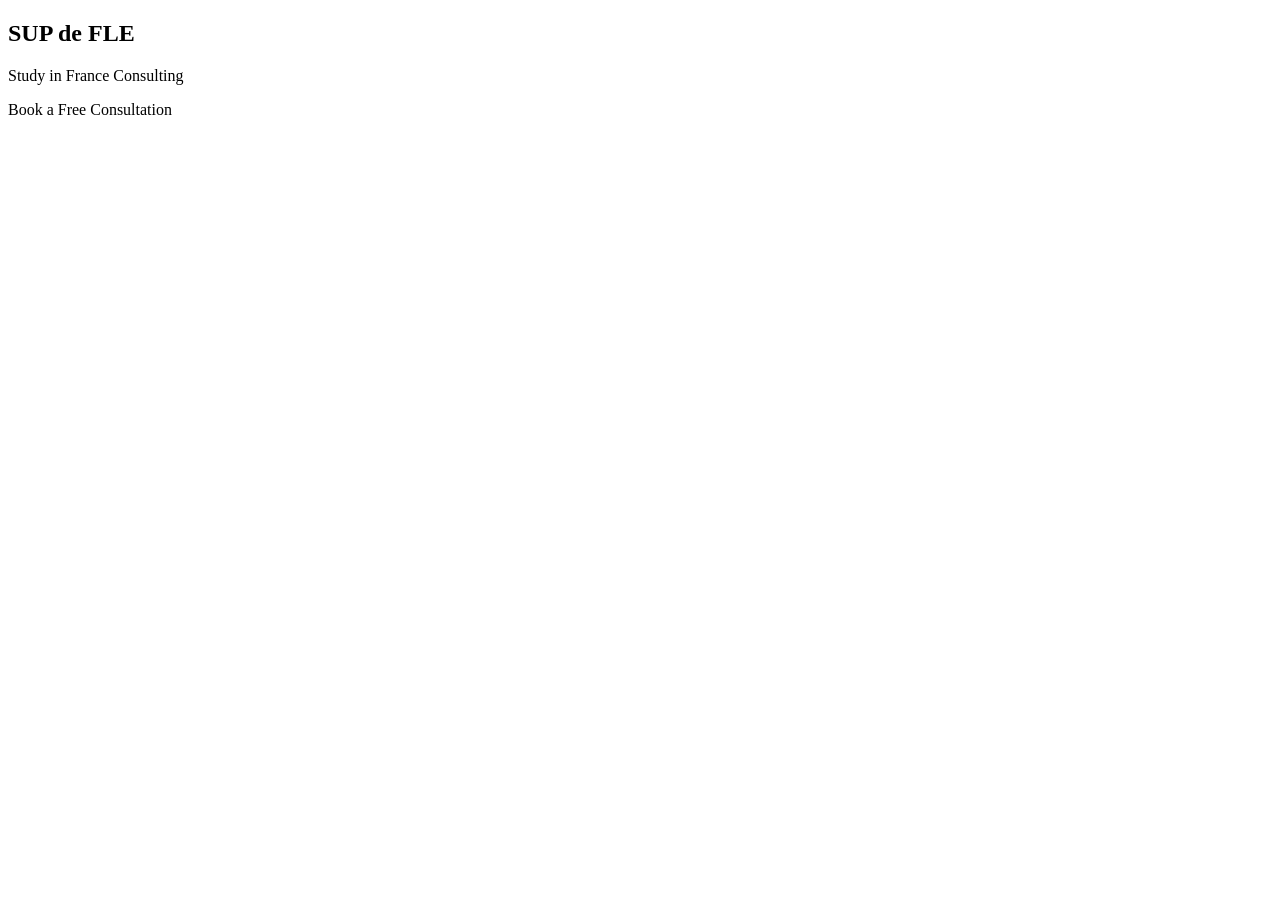
==== index.html @ d91d6705 "v0.2 Initial structure v0.2 Initial structure" ====
<!doctype html><html lang='en'><head><meta charset='utf-8'><meta name='viewport' content='width=device-width,initial-scale=1'><title>SUP de FLE</title><link rel='stylesheet' href='css/style.css'><link rel='stylesheet' href='css/responsive.css'></head><body><section class='hero'><div class='container'><h1>SUP de FLE</h1><p>Study in France Consulting</p><a class='btn'>Book a Free Consultation</a></div></section><script src='js/app.js'></script></body></html>
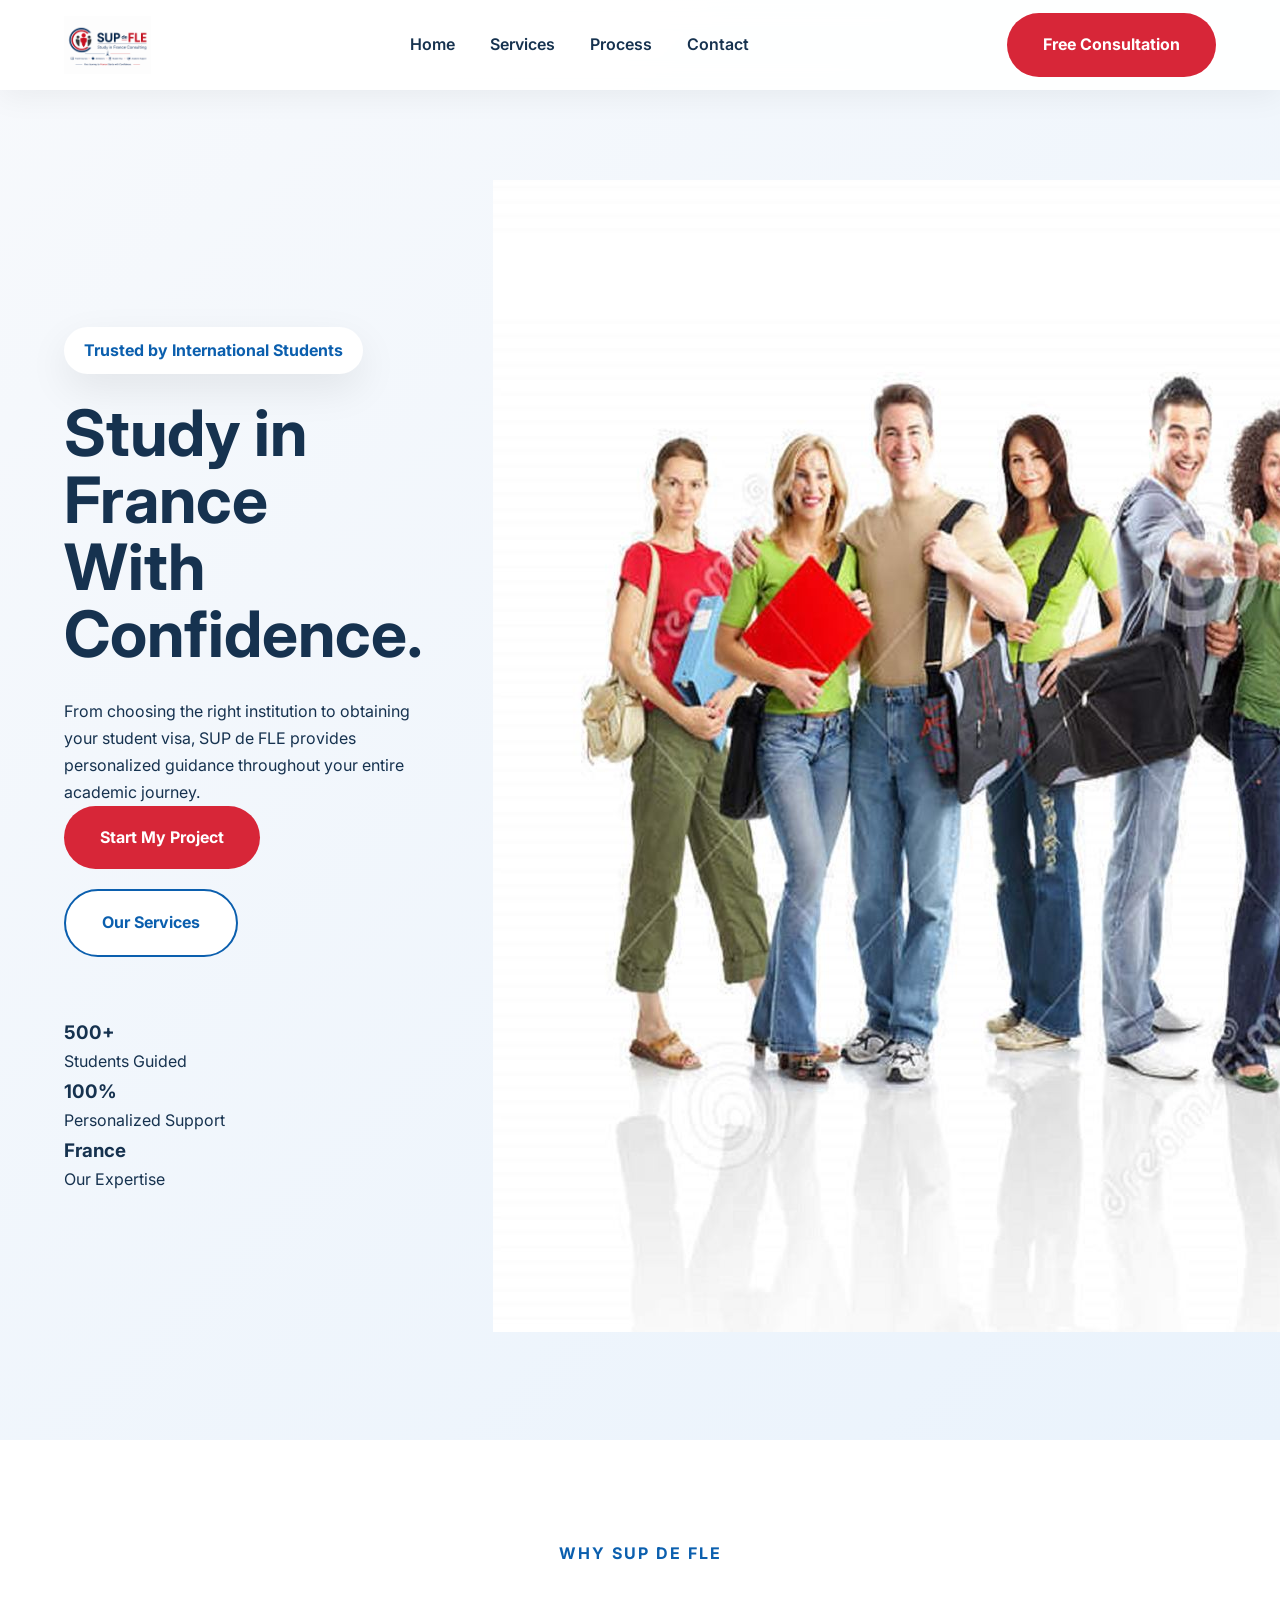
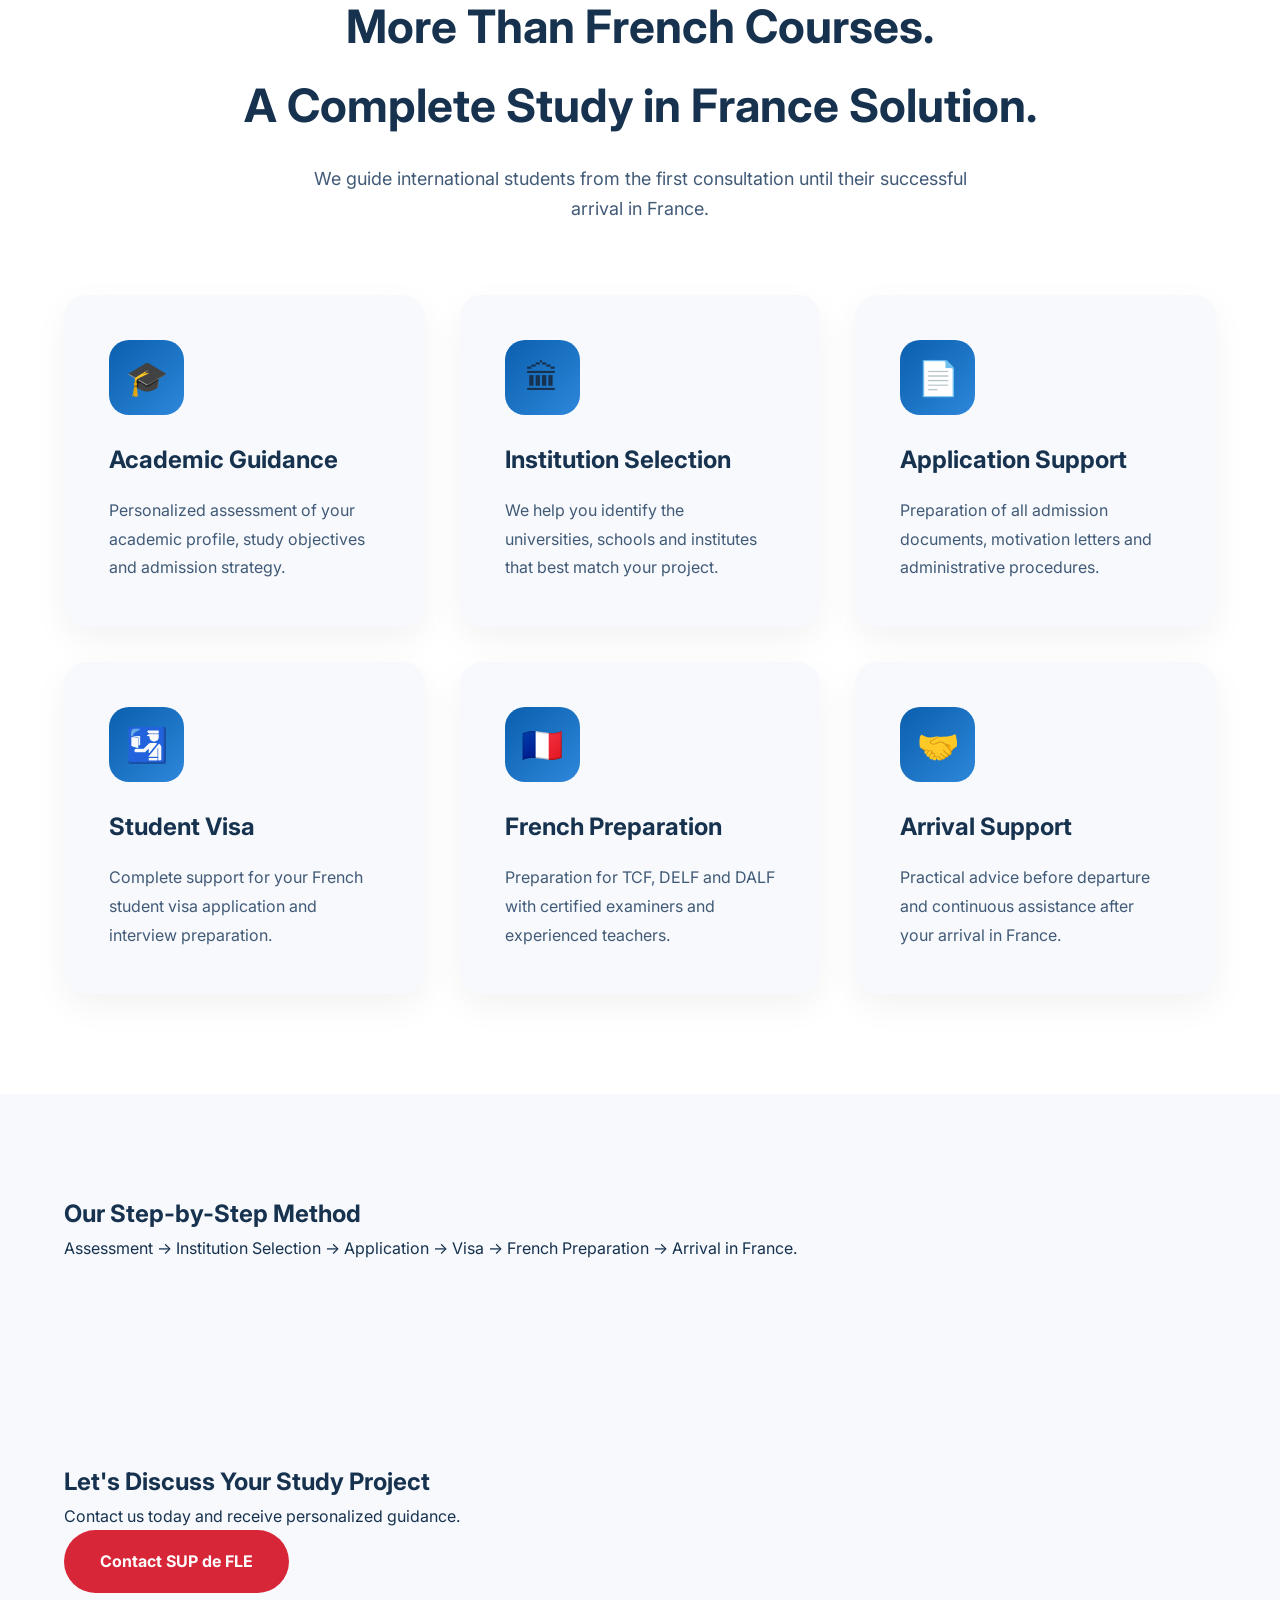
==== commit 24e27a68: "Version 0.2 - Home page foundation" ====
--- a/index.html
+++ b/index.html
@@ -1 +1,322 @@
-<!doctype html><html lang='en'><head><meta charset='utf-8'><meta name='viewport' content='width=device-width,initial-scale=1'><title>SUP de FLE</title><link rel='stylesheet' href='css/style.css'><link rel='stylesheet' href='css/responsive.css'></head><body><section class='hero'><div class='container'><h1>SUP de FLE</h1><p>Study in France Consulting</p><a class='btn'>Book a Free Consultation</a></div></section><script src='js/app.js'></script></body></html>+<!DOCTYPE html>
+<html lang="en">
+
+<head>
+
+    <meta charset="UTF-8">
+
+    <meta name="viewport" content="width=device-width, initial-scale=1.0">
+
+    <title>SUP de FLE | Study in France Consulting</title>
+
+    <meta name="description"
+        content="SUP de FLE supports international students throughout their study project in France. Admissions, visas, French preparation, and personalized guidance.">
+
+    <link rel="preconnect" href="https://fonts.googleapis.com">
+
+    <link rel="preconnect" href="https://fonts.gstatic.com" crossorigin>
+
+    <link href="https://fonts.googleapis.com/css2?family=Inter:wght@300;400;500;600;700;800;900&display=swap"
+        rel="stylesheet">
+
+    <link rel="stylesheet" href="css/style.css">
+
+    <link rel="stylesheet" href="css/responsive.css">
+
+</head>
+
+<body>
+
+    <!-- ================= HEADER ================= -->
+
+    <header class="header">
+
+        <div class="container header-container">
+
+            <div class="logo">
+
+    <img src="assets/images/logo_supdefle_website.png"
+         alt="SUP de FLE"
+         class="logo-image">
+
+</div>
+
+            <nav>
+
+                <ul>
+
+                    <li><a href="#">Home</a></li>
+
+                    <li><a href="#services">Services</a></li>
+
+                    <li><a href="#process">Process</a></li>
+
+                    <li><a href="#contact">Contact</a></li>
+
+                </ul>
+
+            </nav>
+
+            <a href="#contact" class="btn btn-primary">
+
+                Free Consultation
+
+            </a>
+
+        </div>
+
+    </header>
+
+    <!-- ================= HERO ================= -->
+
+    <section class="hero">
+
+        <div class="container hero-content">
+
+            <div class="hero-text">
+
+                <span class="hero-badge">
+
+                    Trusted by International Students
+
+                </span>
+
+                <h1>
+
+                    Study in France<br>
+
+                    With Confidence.
+
+                </h1>
+
+                <p>
+
+                    From choosing the right institution to obtaining your student visa,
+                    SUP de FLE provides personalized guidance throughout your entire
+                    academic journey.
+
+                </p>
+
+                <div class="hero-buttons">
+
+                    <a href="#contact" class="btn btn-primary">
+
+                        Start My Project
+
+                    </a>
+
+                    <a href="#services" class="btn btn-secondary">
+
+                        Our Services
+
+                    </a>
+
+                </div>
+
+                <div class="hero-stats">
+
+                    <div>
+
+                        <h3>500+</h3>
+
+                        <span>Students Guided</span>
+
+                    </div>
+
+                    <div>
+
+                        <h3>100%</h3>
+
+                        <span>Personalized Support</span>
+
+                    </div>
+
+                    <div>
+
+                        <h3>France</h3>
+
+                        <span>Our Expertise</span>
+
+                    </div>
+
+                </div>
+
+            </div>
+
+            <div class="hero-image">
+
+                <img src="assets/images/student.jpg"
+                    alt="International student studying in France">
+
+            </div>
+
+        </div>
+
+    </section>
+
+    <!-- ================= SERVICES ================= -->
+
+    <section id="services" class="services">
+
+    <div class="container">
+
+        <div class="section-title">
+
+            <span>WHY SUP DE FLE</span>
+
+            <h2>
+                More Than French Courses.<br>
+                A Complete Study in France Solution.
+            </h2>
+
+            <p>
+                We guide international students from the first consultation
+                until their successful arrival in France.
+            </p>
+
+        </div>
+
+        <div class="services-grid">
+
+            <article class="service-card">
+
+                <div class="service-icon">🎓</div>
+
+                <h3>Academic Guidance</h3>
+
+                <p>
+                    Personalized assessment of your academic profile,
+                    study objectives and admission strategy.
+                </p>
+
+            </article>
+
+            <article class="service-card">
+
+                <div class="service-icon">🏛</div>
+
+                <h3>Institution Selection</h3>
+
+                <p>
+                    We help you identify the universities,
+                    schools and institutes that best match
+                    your project.
+                </p>
+
+            </article>
+
+            <article class="service-card">
+
+                <div class="service-icon">📄</div>
+
+                <h3>Application Support</h3>
+
+                <p>
+                    Preparation of all admission documents,
+                    motivation letters and administrative procedures.
+                </p>
+
+            </article>
+
+            <article class="service-card">
+
+                <div class="service-icon">🛂</div>
+
+                <h3>Student Visa</h3>
+
+                <p>
+                    Complete support for your French student
+                    visa application and interview preparation.
+                </p>
+
+            </article>
+
+            <article class="service-card">
+
+                <div class="service-icon">🇫🇷</div>
+
+                <h3>French Preparation</h3>
+
+                <p>
+                    Preparation for TCF, DELF and DALF with
+                    certified examiners and experienced teachers.
+                </p>
+
+            </article>
+
+            <article class="service-card">
+
+                <div class="service-icon">🤝</div>
+
+                <h3>Arrival Support</h3>
+
+                <p>
+                    Practical advice before departure and
+                    continuous assistance after your arrival
+                    in France.
+                </p>
+
+            </article>
+
+        </div>
+
+    </div>
+
+</section>
+
+    <!-- ================= PROCESS ================= -->
+
+    <section id="process">
+
+        <div class="container">
+
+            <h2>
+
+                Our Step-by-Step Method
+
+            </h2>
+
+            <p>
+
+                Assessment → Institution Selection → Application → Visa →
+                French Preparation → Arrival in France.
+
+            </p>
+
+        </div>
+
+    </section>
+
+    <!-- ================= CONTACT ================= -->
+
+    <section id="contact">
+
+        <div class="container">
+
+            <h2>
+
+                Let's Discuss Your Study Project
+
+            </h2>
+
+            <p>
+
+                Contact us today and receive personalized guidance.
+
+            </p>
+
+            <a href="mailto:contact@supdefle.com" class="btn btn-primary">
+
+                Contact SUP de FLE
+
+            </a>
+
+        </div>
+
+    </section>
+
+    <script src="js/app.js"></script>
+
+</body>
+
+</html>
--- a/css/style.css
+++ b/css/style.css
@@ -0,0 +1,806 @@
+/* ==========================================================
+   SUP de FLE
+   Study in France Consulting
+   Version 0.3
+========================================================== */
+
+/* ==========================
+   GOOGLE FONT
+========================== */
+
+@import url('https://fonts.googleapis.com/css2?family=Inter:wght@300;400;500;600;700;800;900&display=swap');
+
+/* ==========================
+   RESET
+========================== */
+
+*{
+    margin:0;
+    padding:0;
+    box-sizing:border-box;
+}
+
+html{
+    scroll-behavior:smooth;
+}
+
+body{
+
+    font-family:'Inter',sans-serif;
+
+    color:#16324F;
+
+    background:#F7F9FC;
+
+    line-height:1.7;
+
+}
+
+/* ==========================
+   COLORS
+========================== */
+
+:root{
+
+    --primary:#0B5FAE;
+
+    --secondary:#D72638;
+
+    --dark:#16324F;
+
+    --light:#F7F9FC;
+
+    --white:#FFFFFF;
+
+    --text:#415A77;
+
+    --success:#1DB954;
+
+    --radius:18px;
+
+    --shadow:0 15px 40px rgba(0,0,0,.08);
+
+}
+
+/* ==========================
+   CONTAINER
+========================== */
+
+.container{
+
+    width:90%;
+
+    max-width:1200px;
+
+    margin:auto;
+
+}
+
+/* ==========================
+   HERO
+========================== */
+
+.hero{
+
+    padding:100px 0;
+
+    background:
+
+    linear-gradient(135deg,#F7F9FC 0%,#EAF3FC 100%);
+
+}
+
+.hero-content{
+
+    display:grid;
+
+    grid-template-columns:1.2fr 1fr;
+
+    gap:70px;
+
+    align-items:center;
+
+}
+
+/* ==========================
+   BADGE
+========================== */
+
+.hero-badge{
+
+    display:inline-block;
+
+    padding:10px 20px;
+
+    background:white;
+
+    border-radius:50px;
+
+    color:var(--primary);
+
+    font-weight:700;
+
+    margin-bottom:25px;
+
+    box-shadow:var(--shadow);
+
+}
+
+/* ==========================
+   TITLES
+========================== */
+
+.hero h1{
+
+    font-size:64px;
+
+    line-height:1.05;
+
+    margin-bottom:30px;
+
+    color:var(--dark);
+
+}
+
+.hero-description{
+
+    font-size:20px;
+
+    color:var(--text);
+
+    margin-bottom:40px;
+
+    max-width:650px;
+
+}
+
+/* ==========================
+   BUTTONS
+========================== */
+
+.hero-buttons{
+
+    display:flex;
+
+    gap:20px;
+
+    flex-wrap:wrap;
+
+    margin-bottom:60px;
+
+}
+
+.btn{
+
+    display:inline-flex;
+
+    align-items:center;
+
+    justify-content:center;
+
+    padding:18px 36px;
+
+    text-decoration:none;
+
+    font-weight:700;
+
+    border-radius:50px;
+
+    transition:.35s;
+
+}
+
+.btn-primary{
+
+    background:var(--secondary);
+
+    color:white;
+
+}
+
+.btn-primary:hover{
+
+    transform:translateY(-4px);
+
+    box-shadow:0 15px 35px rgba(215,38,56,.30);
+
+}
+
+.btn-secondary{
+
+    background:white;
+
+    color:var(--primary);
+
+    border:2px solid var(--primary);
+
+}
+
+.btn-secondary:hover{
+
+    background:var(--primary);
+
+    color:white;
+
+}
+
+/* ==========================
+   FEATURES
+========================== */
+
+.hero-features{
+
+    display:grid;
+
+    gap:25px;
+
+}
+
+.feature{
+
+    display:flex;
+
+    gap:18px;
+
+    align-items:flex-start;
+
+}
+
+.feature-icon{
+
+    width:42px;
+
+    height:42px;
+
+    border-radius:50%;
+
+    background:var(--success);
+
+    color:white;
+
+    display:flex;
+
+    align-items:center;
+
+    justify-content:center;
+
+    font-weight:700;
+
+    flex-shrink:0;
+
+}
+
+.feature strong{
+
+    display:block;
+
+    margin-bottom:5px;
+
+}
+
+.feature span{
+
+    color:var(--text);
+
+}
+
+/* ==========================
+   RIGHT CARD
+========================== */
+
+.hero-card{
+
+    background:white;
+
+    padding:45px;
+
+    border-radius:24px;
+
+    box-shadow:var(--shadow);
+
+}
+
+.hero-card h3{
+
+    font-size:30px;
+
+    margin-bottom:25px;
+
+    color:var(--dark);
+
+}
+
+.hero-card ul{
+
+    list-style:none;
+
+}
+
+.hero-card li{
+
+    padding:12px 0;
+
+    border-bottom:1px solid #ECECEC;
+
+}
+
+.hero-card-button{
+
+    margin-top:35px;
+
+    display:block;
+
+    text-align:center;
+
+    background:var(--primary);
+
+    color:white;
+
+    text-decoration:none;
+
+    padding:18px;
+
+    border-radius:50px;
+
+    font-weight:700;
+
+    transition:.35s;
+
+}
+
+.hero-card-button:hover{
+
+    background:var(--secondary);
+
+}
+
+/* ==========================
+   SPACING
+========================== */
+
+section{
+
+    padding:100px 0;
+
+}
+
+/* =====================================
+ANIMATIONS
+===================================== */
+
+.feature,
+.hero-card,
+.hero-badge,
+.btn{
+
+    opacity:0;
+
+    transform:translateY(30px);
+
+    transition:.7s ease;
+
+}
+
+.show{
+
+    opacity:1;
+
+    transform:translateY(0);
+
+}
+
+/* ==========================================
+   HEADER
+========================================== */
+
+.header{
+
+    position:fixed;
+
+    top:0;
+
+    left:0;
+
+    width:100%;
+
+    background:rgba(255,255,255,.92);
+
+    backdrop-filter:blur(12px);
+
+    box-shadow:0 8px 30px rgba(0,0,0,.05);
+
+    z-index:1000;
+
+}
+
+.header-container{
+
+    height:90px;
+
+    display:flex;
+
+    align-items:center;
+
+    justify-content:space-between;
+
+}
+
+.logo-image{
+
+    height:58px;
+
+    width:auto;
+
+    display:block;
+
+}
+
+nav ul{
+
+    display:flex;
+
+    gap:35px;
+
+    list-style:none;
+
+}
+
+nav a{
+
+    color:var(--dark);
+
+    text-decoration:none;
+
+    font-weight:600;
+
+    transition:.3s;
+
+}
+
+nav a:hover{
+
+    color:var(--primary);
+
+}
+
+.hero{
+
+    padding-top:180px;
+
+}
+
+/*=========================================================
+SERVICES
+=========================================================*/
+
+.services{
+
+    background:white;
+
+}
+
+.section-title{
+
+    text-align:center;
+
+    margin-bottom:70px;
+
+}
+
+.section-title span{
+
+    color:var(--primary);
+
+    font-weight:700;
+
+    letter-spacing:2px;
+
+    text-transform:uppercase;
+
+}
+
+.section-title h2{
+
+    font-size:46px;
+
+    margin:20px 0;
+
+    color:var(--dark);
+
+}
+
+.section-title p{
+
+    max-width:700px;
+
+    margin:auto;
+
+    color:var(--text);
+
+    font-size:18px;
+
+}
+
+.services-grid{
+
+    display:grid;
+
+    grid-template-columns:repeat(3,1fr);
+
+    gap:35px;
+
+}
+
+.service-card{
+
+    background:#F7F9FC;
+
+    padding:45px;
+
+    border-radius:22px;
+
+    transition:.35s;
+
+    box-shadow:0 12px 35px rgba(0,0,0,.05);
+
+}
+
+.service-card:hover{
+
+    transform:translateY(-10px);
+
+    box-shadow:0 20px 45px rgba(0,0,0,.10);
+
+}
+
+.service-icon{
+
+    width:75px;
+
+    height:75px;
+
+    border-radius:20px;
+
+    background:linear-gradient(135deg,#0B5FAE,#2D87DA);
+
+    display:flex;
+
+    align-items:center;
+
+    justify-content:center;
+
+    font-size:34px;
+
+    margin-bottom:25px;
+
+}
+
+.service-card h3{
+
+    margin-bottom:15px;
+
+    font-size:24px;
+
+    color:var(--dark);
+
+}
+
+.service-card p{
+
+    color:var(--text);
+
+    line-height:1.8;
+
+}
+
+/*=========================================================
+PROCESS
+=========================================================*/
+
+.process{
+
+    background:#F7F9FC;
+
+}
+
+.timeline{
+
+    position:relative;
+
+    max-width:900px;
+
+    margin:70px auto 0;
+
+}
+
+.timeline::before{
+
+    content:"";
+
+    position:absolute;
+
+    left:30px;
+
+    top:0;
+
+    bottom:0;
+
+    width:4px;
+
+    background:#0B5FAE;
+
+    border-radius:20px;
+
+}
+
+.step{
+
+    display:flex;
+
+    align-items:flex-start;
+
+    margin-bottom:45px;
+
+    position:relative;
+
+}
+
+.step-number{
+
+    width:60px;
+
+    height:60px;
+
+    min-width:60px;
+
+    border-radius:50%;
+
+    background:#D72638;
+
+    color:white;
+
+    font-size:22px;
+
+    font-weight:700;
+
+    display:flex;
+
+    align-items:center;
+
+    justify-content:center;
+
+    z-index:2;
+
+}
+
+.step-content{
+
+    margin-left:35px;
+
+    background:white;
+
+    padding:30px;
+
+    border-radius:18px;
+
+    flex:1;
+
+    box-shadow:0 12px 30px rgba(0,0,0,.06);
+
+    transition:.35s;
+
+}
+
+.step-content:hover{
+
+    transform:translateX(8px);
+
+    box-shadow:0 18px 40px rgba(0,0,0,.10);
+
+}
+
+.step-content h3{
+
+    color:#16324F;
+
+    margin-bottom:12px;
+
+    font-size:24px;
+
+}
+
+.step-content p{
+
+    color:#607080;
+
+    line-height:1.8;
+
+}
+
+/*=========================================================
+STUDY IN FRANCE
+=========================================================*/
+
+.study-france{
+
+    background:linear-gradient(180deg,#ffffff,#F6F9FD);
+
+}
+
+.france-grid{
+
+    display:grid;
+
+    grid-template-columns:repeat(3,1fr);
+
+    gap:35px;
+
+    margin-top:70px;
+
+}
+
+.france-card{
+
+    background:white;
+
+    border-radius:24px;
+
+    padding:40px;
+
+    box-shadow:0 15px 40px rgba(0,0,0,.06);
+
+    transition:.35s;
+
+    border:1px solid #E8EDF5;
+
+}
+
+.france-card:hover{
+
+    transform:translateY(-10px);
+
+    box-shadow:0 20px 45px rgba(0,0,0,.10);
+
+}
+
+.card-number{
+
+    width:58px;
+
+    height:58px;
+
+    border-radius:50%;
+
+    background:#0B5FAE;
+
+    color:white;
+
+    display:flex;
+
+    align-items:center;
+
+    justify-content:center;
+
+    font-weight:700;
+
+    margin-bottom:25px;
+
+}
+
+.france-card h3{
+
+    margin-bottom:18px;
+
+    color:#16324F;
+
+    font-size:24px;
+
+}
+
+.france-card p{
+
+    color:#607080;
+
+    line-height:1.8;
+
+}
--- a/css/responsive.css
+++ b/css/responsive.css
@@ -0,0 +1,273 @@
+/* ==========================================================
+   SUP de FLE
+   Responsive
+   Version 0.3
+========================================================== */
+
+/* ==========================
+   LARGE SCREENS
+========================== */
+
+@media (max-width:1200px){
+
+    .hero h1{
+
+        font-size:54px;
+
+    }
+
+    .hero-content{
+
+        gap:50px;
+
+    }
+
+}
+
+/* ==========================
+   TABLETS
+========================== */
+
+@media (max-width:992px){
+
+    .hero{
+
+        padding:80px 0;
+
+    }
+
+    .hero-content{
+
+        grid-template-columns:1fr;
+
+        gap:60px;
+
+    }
+
+    .hero-text{
+
+        text-align:center;
+
+    }
+
+    .hero-description{
+
+        margin-left:auto;
+
+        margin-right:auto;
+
+    }
+
+    .hero-buttons{
+
+        justify-content:center;
+
+    }
+
+    .hero-features{
+
+        max-width:650px;
+
+        margin:auto;
+
+        text-align:left;
+
+    }
+
+    .hero-card{
+
+        max-width:650px;
+
+        margin:auto;
+
+    }
+
+}
+
+/* ==========================
+   MOBILE
+========================== */
+
+@media (max-width:768px){
+
+    .container{
+
+        width:92%;
+
+    }
+
+    .hero{
+
+        padding:70px 0;
+
+    }
+
+    .hero h1{
+
+        font-size:42px;
+
+        line-height:1.15;
+
+    }
+
+    .hero-description{
+
+        font-size:18px;
+
+    }
+
+    .hero-buttons{
+
+        flex-direction:column;
+
+    }
+
+    .btn{
+
+        width:100%;
+
+    }
+
+    .hero-card{
+
+        padding:30px;
+
+    }
+
+    .hero-card h3{
+
+        font-size:26px;
+
+    }
+
+}
+
+/* ==========================
+   SMALL MOBILE
+========================== */
+
+@media (max-width:480px){
+
+    .hero{
+
+        padding:55px 0;
+
+    }
+
+    .hero h1{
+
+        font-size:34px;
+
+    }
+
+    .hero-description{
+
+        font-size:17px;
+
+    }
+
+    .hero-badge{
+
+        font-size:13px;
+
+        padding:8px 16px;
+
+    }
+
+    .hero-card{
+
+        padding:24px;
+
+        border-radius:18px;
+
+    }
+
+    .hero-card h3{
+
+        font-size:22px;
+
+    }
+
+    .hero-card li{
+
+        font-size:15px;
+
+    }
+
+    .feature{
+
+        gap:12px;
+
+    }
+
+    .feature-icon{
+
+        width:36px;
+
+        height:36px;
+
+        font-size:14px;
+
+    }
+
+}
+
+@media(max-width:992px){
+
+.services-grid{
+
+grid-template-columns:repeat(2,1fr);
+
+}
+
+}
+
+@media(max-width:768px){
+
+.services-grid{
+
+grid-template-columns:1fr;
+
+}
+
+.section-title h2{
+
+font-size:34px;
+
+}
+
+.service-card{
+
+padding:35px;
+
+}
+
+}
+
+/* STUDY FRANCE */
+
+@media(max-width:992px){
+
+.france-grid{
+
+grid-template-columns:repeat(2,1fr);
+
+}
+
+}
+
+@media(max-width:768px){
+
+.france-grid{
+
+grid-template-columns:1fr;
+
+}
+
+.france-card{
+
+padding:30px;
+
+}
+
+}
